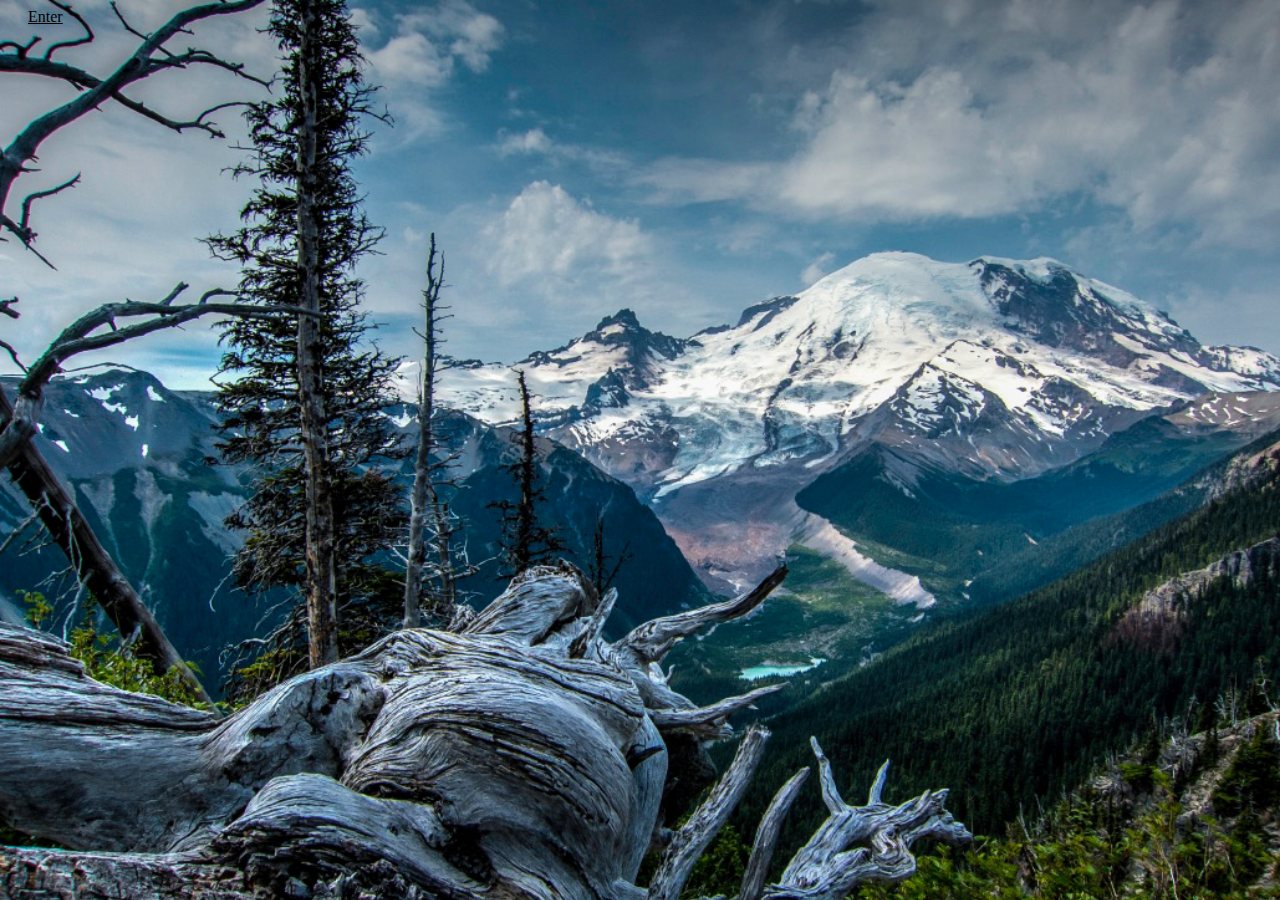
==== index.html @ efd0b964 "updates" ====
<!DOCTYPE html>
<html lang="en">
<head>
    <meta charset="UTF-8">
    <meta name="viewport" content="width=device-width, initial-scale=1.0">
    <meta http-equiv="X-UA-Compatible" content="ie=edge">
    <title>Document</title>
    <link rel="stylesheet" href="https://stackpath.bootstrapcdn.com/bootstrap/4.1.3/css/bootstrap.min.css" integrity="sha384-MCw98/SFnGE8fJT3GXwEOngsV7Zt27NXFoaoApmYm81iuXoPkFOJwJ8ERdknLPMO" crossorigin="anonymous">
	<!--Google Fonts-->
<link href="https://fonts.googleapis.com/css?family=Calligraffitti|Open+Sans+Condensed:300|Pompiere|Raleway" rel="stylesheet">
    <!--Font Awesome-->
 <link rel="stylesheet" href="https://use.fontawesome.com/releases/v5.6.0/css/all.css" integrity="sha384-aOkxzJ5uQz7WBObEZcHvV5JvRW3TUc2rNPA7pe3AwnsUohiw1Vj2Rgx2KSOkF5+h" crossorigin="anonymous">

    <link rel="stylesheet" href="./CSS/main.css">
</head>
<body background="Images/BG2.jpg">
  
      <!-- Header -->
	<a class="container text-center">
<a tabindex="0" class="btn btn-lg btn-outline-light align-content-center" href="Kates Portfolio.html"  role="button" data-toggle="popover" data-trigger="focus" title="Entrance to site" data-content="This button will take you to the about section of Kate's portfolio">Enter</a> </a>
   
      <!-- Footer Section -->
        <footer></footer>

    <script src="https://code.jquery.com/jquery-3.3.1.slim.min.js" integrity="sha384-q8i/X+965DzO0rT7abK41JStQIAqVgRVzpbzo5smXKp4YfRvH+8abtTE1Pi6jizo" crossorigin="anonymous"></script>
    <script src="https://cdnjs.cloudflare.com/ajax/libs/popper.js/1.14.3/umd/popper.min.js" integrity="sha384-ZMP7rVo3mIykV+2+9J3UJ46jBk0WLaUAdn689aCwoqbBJiSnjAK/l8WvCWPIPm49" crossorigin="anonymous"></script>
    <script src="https://stackpath.bootstrapcdn.com/bootstrap/4.1.3/js/bootstrap.min.js" integrity="sha384-ChfqqxuZUCnJSK3+MXmPNIyE6ZbWh2IMqE241rYiqJxyMiZ6OW/JmZQ5stwEULTy" crossorigin="anonymous"></script>
    <script src="./JS/Main.js"></script>
</body>
</html>
---- CSS/main.css ----
@import "variables.css";
@import "body.css";
@import "navbar.css";
@import "header.css";
@import "about.css";
@import "project.css";
@import "contact.css";
@import "footer.css";
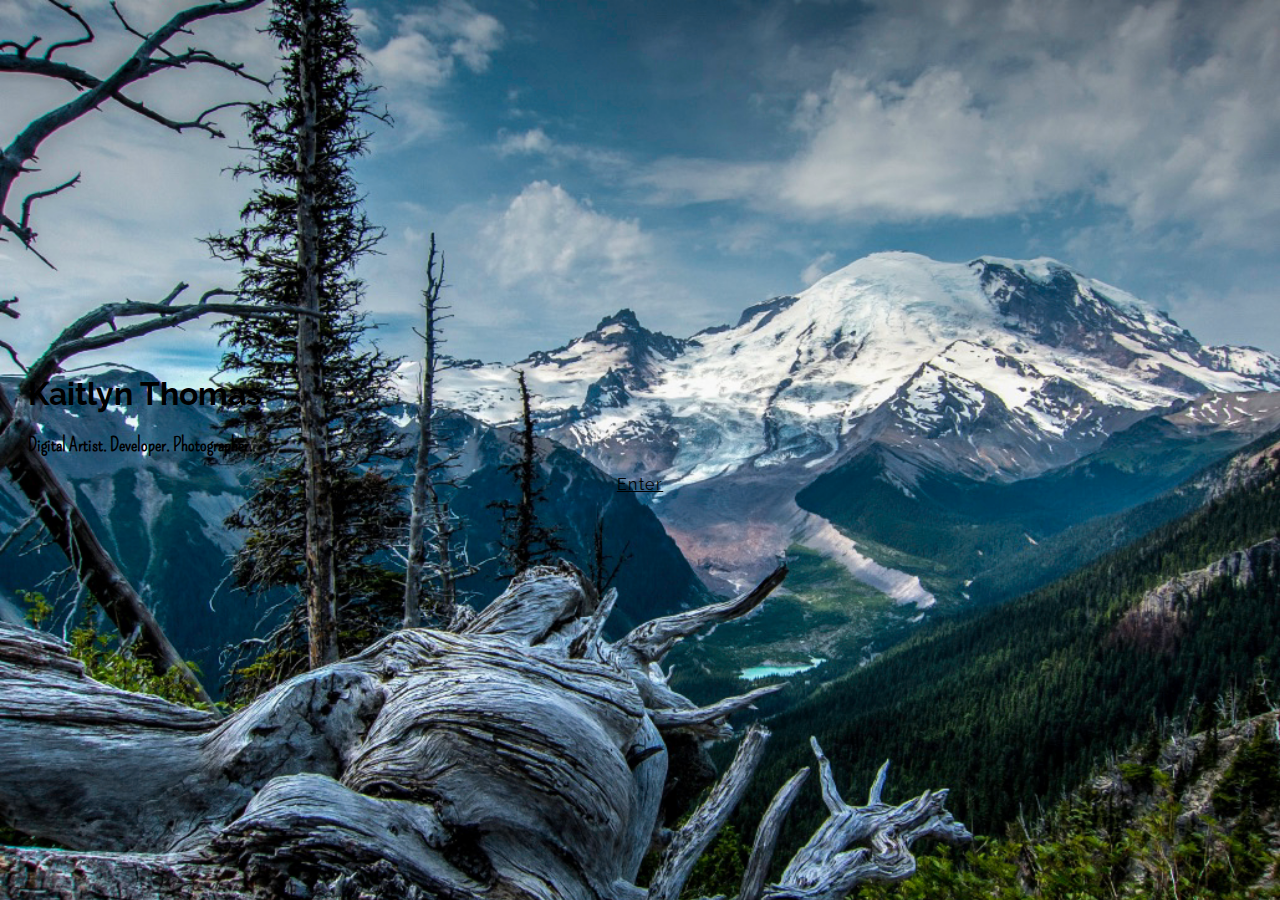
==== commit be26e000: "updated front page" ====
--- a/index.html
+++ b/index.html
@@ -14,11 +14,34 @@
     <link rel="stylesheet" href="./CSS/main.css">
 </head>
 <body background="Images/BG2.jpg">
-  
+	<h1></h1>
+	<h2></h2>
+
+	<br>
+	 <br>
+<br>
+	<br>
+	  <br>
+<br>
+	<br>
+	 <br>
+<br>
+	<br>
+		<br>
+	 <br>
+<br>
+	<br>
+		<br>
+	 <br>
+<br>
+	<br>
+		<h1 class="text-center text-light">Kaitlyn Thomas</h1>
+		<h3 class="text-center text-light">Digital Artist. Developer. Photographer.</h3>
       <!-- Header -->
+	<p class="text-center">
 	<a class="container text-center">
 <a tabindex="0" class="btn btn-lg btn-outline-light align-content-center" href="Kates Portfolio.html"  role="button" data-toggle="popover" data-trigger="focus" title="Entrance to site" data-content="This button will take you to the about section of Kate's portfolio">Enter</a> </a>
-   
+	</p>
       <!-- Footer Section -->
         <footer></footer>
 
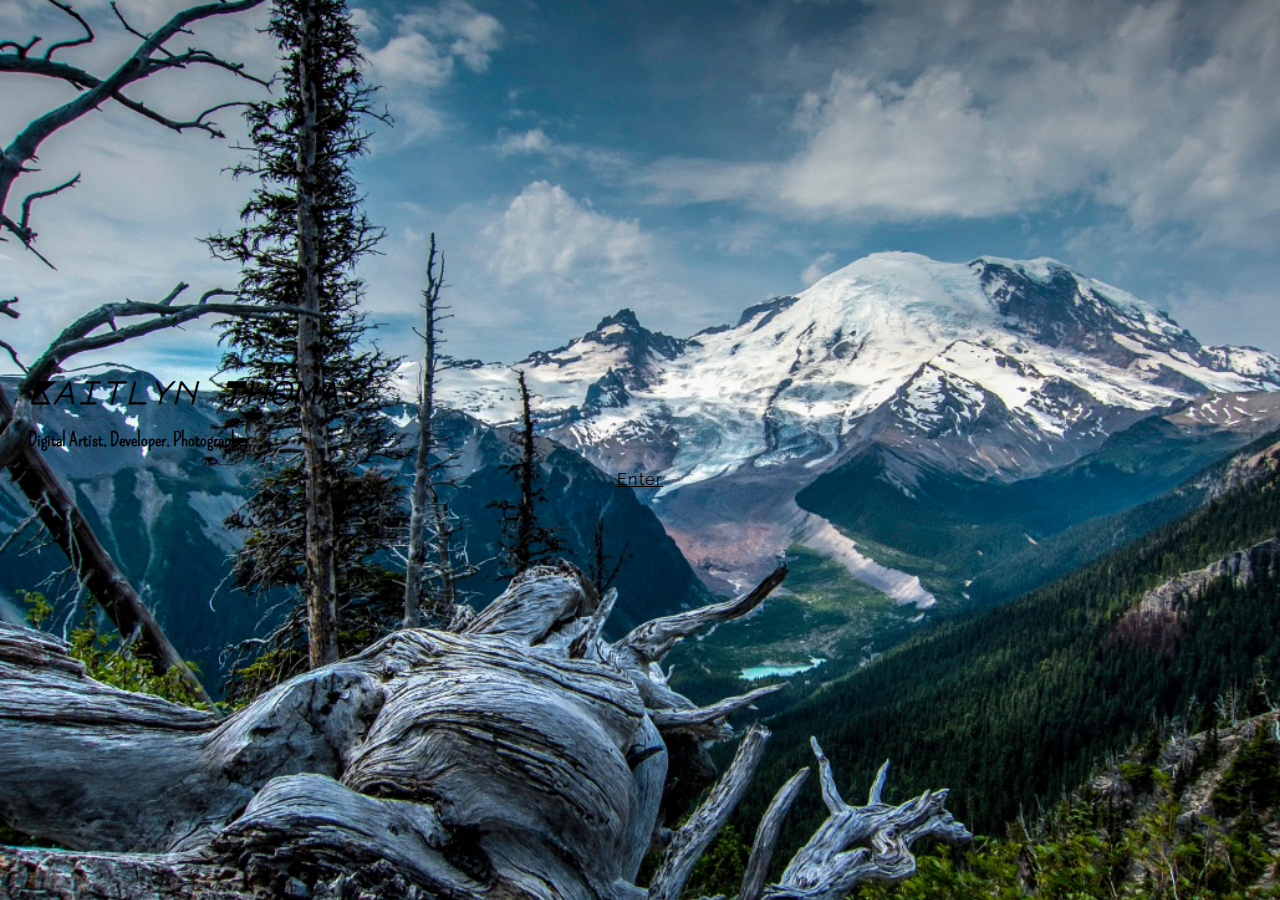
==== commit 554111ec: "background section updates" ====
--- a/index.html
+++ b/index.html
@@ -7,7 +7,7 @@
     <title>Document</title>
     <link rel="stylesheet" href="https://stackpath.bootstrapcdn.com/bootstrap/4.1.3/css/bootstrap.min.css" integrity="sha384-MCw98/SFnGE8fJT3GXwEOngsV7Zt27NXFoaoApmYm81iuXoPkFOJwJ8ERdknLPMO" crossorigin="anonymous">
 	<!--Google Fonts-->
-<link href="https://fonts.googleapis.com/css?family=Calligraffitti|Open+Sans+Condensed:300|Pompiere|Raleway" rel="stylesheet">
+<link href="https://fonts.googleapis.com/css?family=Major+Mono+Display|Open+Sans+Condensed:300|Pompiere|Raleway" rel="stylesheet">
     <!--Font Awesome-->
  <link rel="stylesheet" href="https://use.fontawesome.com/releases/v5.6.0/css/all.css" integrity="sha384-aOkxzJ5uQz7WBObEZcHvV5JvRW3TUc2rNPA7pe3AwnsUohiw1Vj2Rgx2KSOkF5+h" crossorigin="anonymous">
 
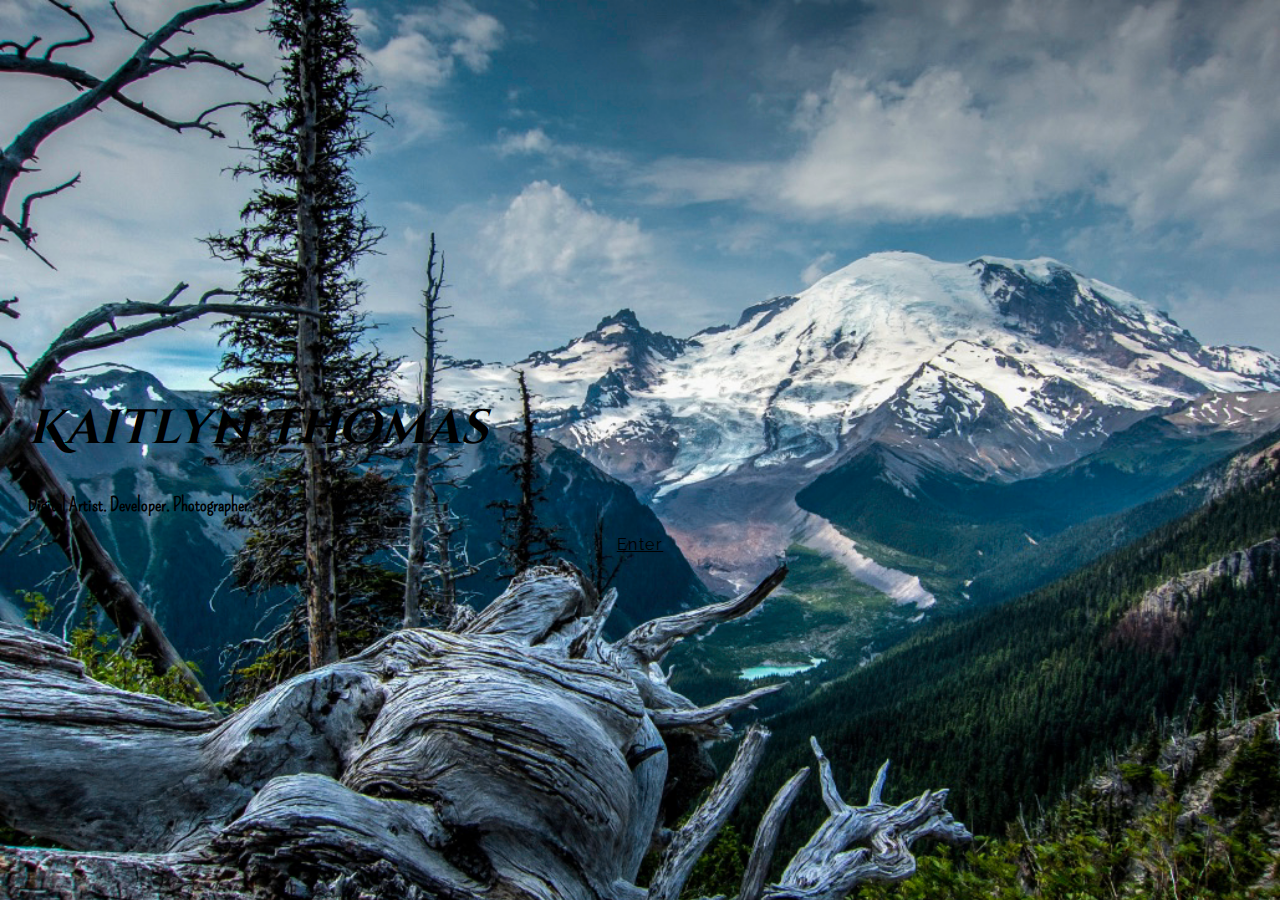
==== commit 5ac3c235: "updated fonts" ====
--- a/index.html
+++ b/index.html
@@ -7,7 +7,7 @@
     <title>Document</title>
     <link rel="stylesheet" href="https://stackpath.bootstrapcdn.com/bootstrap/4.1.3/css/bootstrap.min.css" integrity="sha384-MCw98/SFnGE8fJT3GXwEOngsV7Zt27NXFoaoApmYm81iuXoPkFOJwJ8ERdknLPMO" crossorigin="anonymous">
 	<!--Google Fonts-->
-<link href="https://fonts.googleapis.com/css?family=Major+Mono+Display|Open+Sans+Condensed:300|Pompiere|Raleway" rel="stylesheet">
+<link href="https://fonts.googleapis.com/css?family=Cinzel+Decorative|Open+Sans+Condensed:300|Pompiere|Raleway" rel="stylesheet">
     <!--Font Awesome-->
  <link rel="stylesheet" href="https://use.fontawesome.com/releases/v5.6.0/css/all.css" integrity="sha384-aOkxzJ5uQz7WBObEZcHvV5JvRW3TUc2rNPA7pe3AwnsUohiw1Vj2Rgx2KSOkF5+h" crossorigin="anonymous">
 
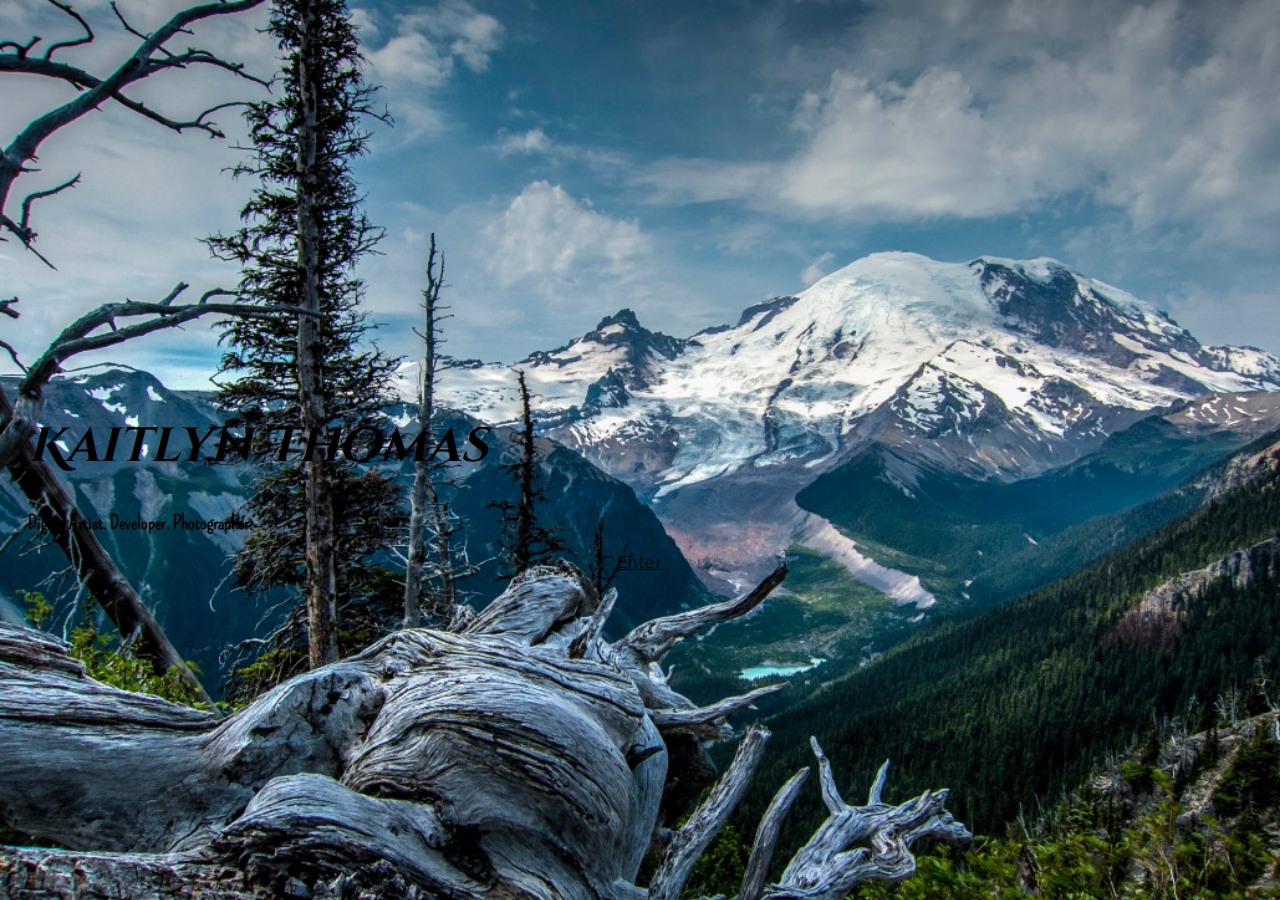
==== commit a62a7f2f: "new updates" ====
--- a/index.html
+++ b/index.html
@@ -35,6 +35,7 @@
 	 <br>
 <br>
 	<br>
+	<br>
 		<h1 class="text-center text-light">Kaitlyn Thomas</h1>
 		<h3 class="text-center text-light">Digital Artist. Developer. Photographer.</h3>
       <!-- Header -->
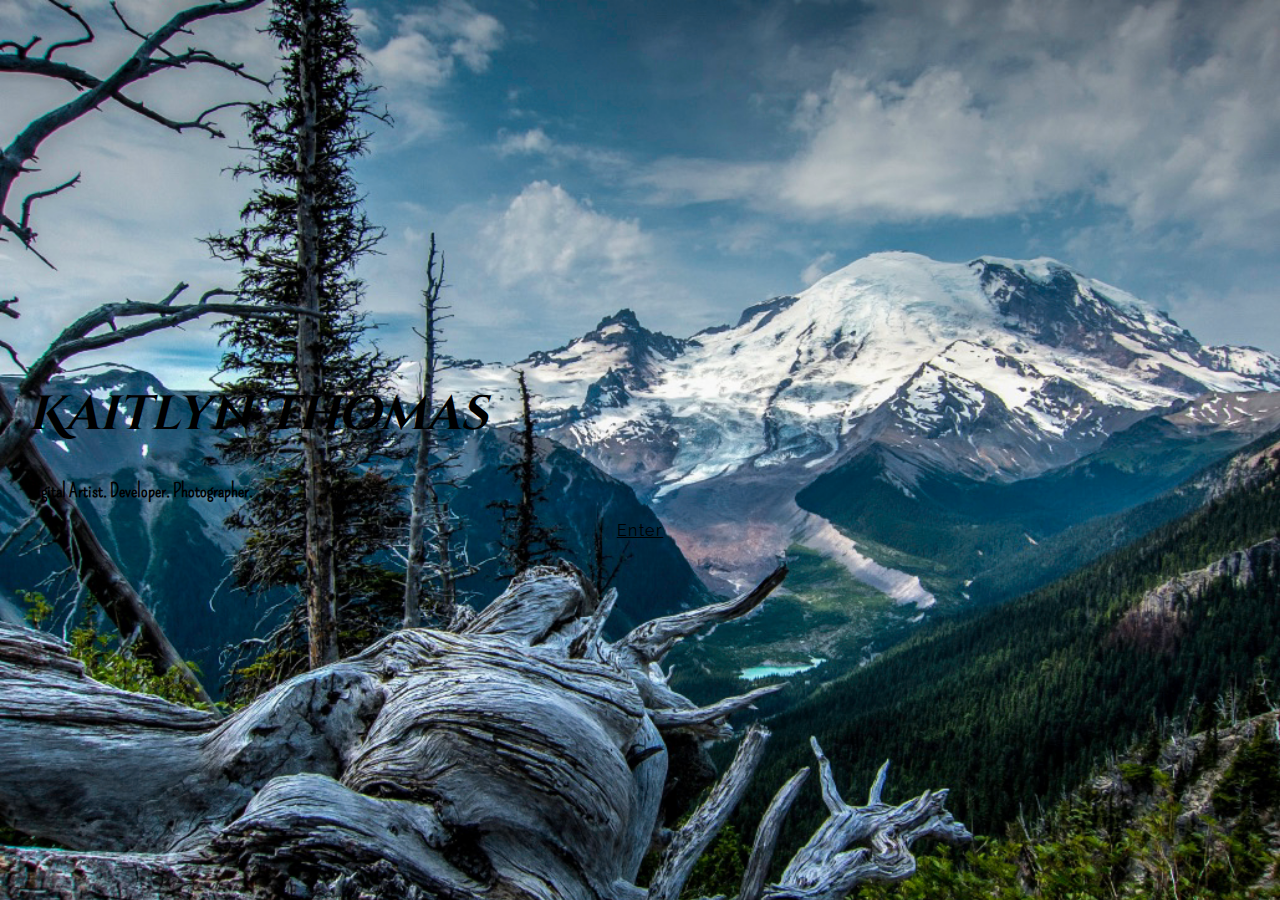
==== commit 01b25e8d: "update" ====
--- a/index.html
+++ b/index.html
@@ -14,8 +14,6 @@
     <link rel="stylesheet" href="./CSS/main.css">
 </head>
 <body background="Images/BG2.jpg">
-	<h1></h1>
-	<h2></h2>
 
 	<br>
 	 <br>
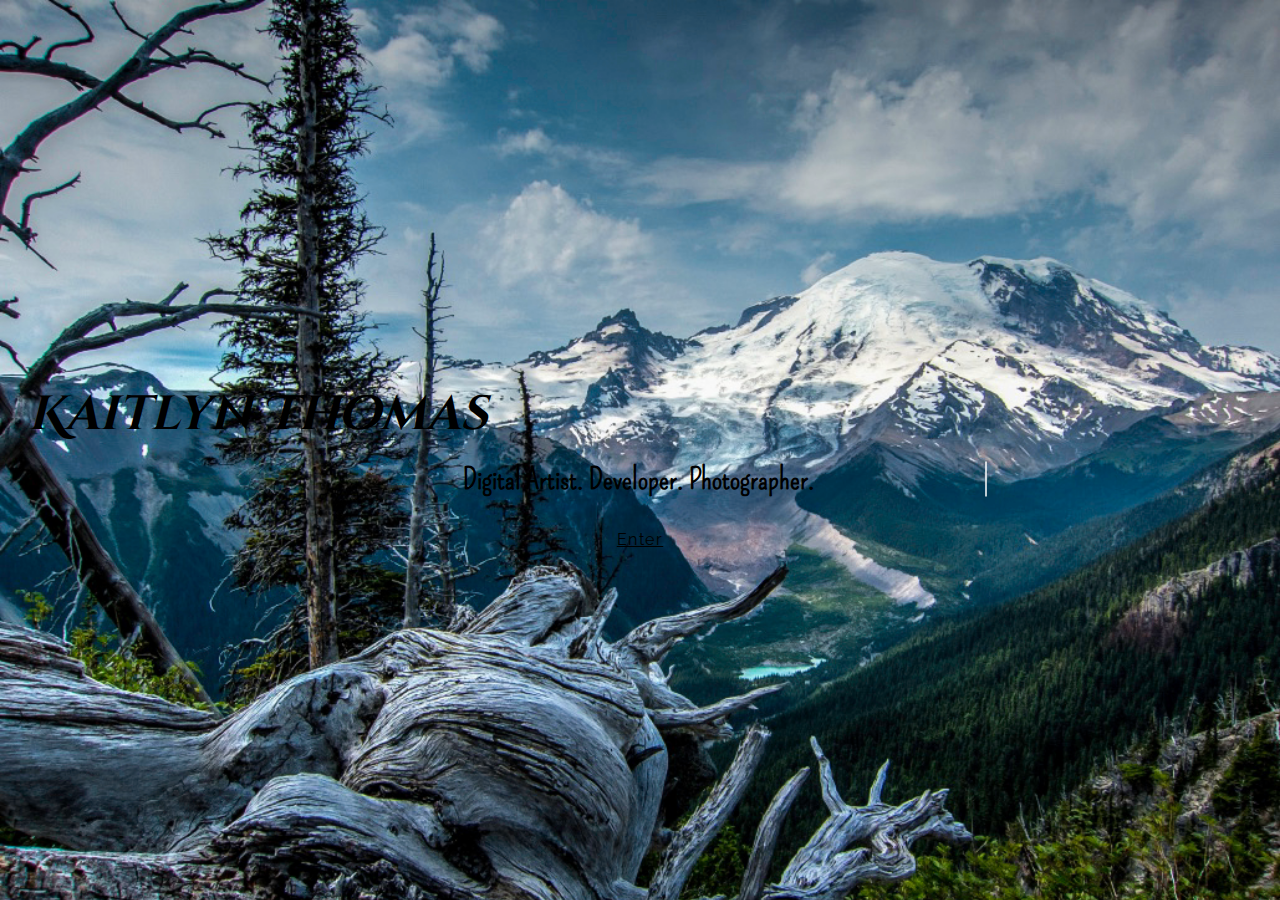
==== commit a21d4386: "added animation" ====
--- a/index.html
+++ b/index.html
@@ -35,7 +35,7 @@
 	<br>
 	<br>
 		<h1 class="text-center text-light">Kaitlyn Thomas</h1>
-		<h3 class="text-center text-light">Digital Artist. Developer. Photographer.</h3>
+		<h3 class="text-center text-light line-1 anim-typewriter">Digital Artist. Developer. Photographer.</h3>
       <!-- Header -->
 	<p class="text-center">
 	<a class="container text-center">
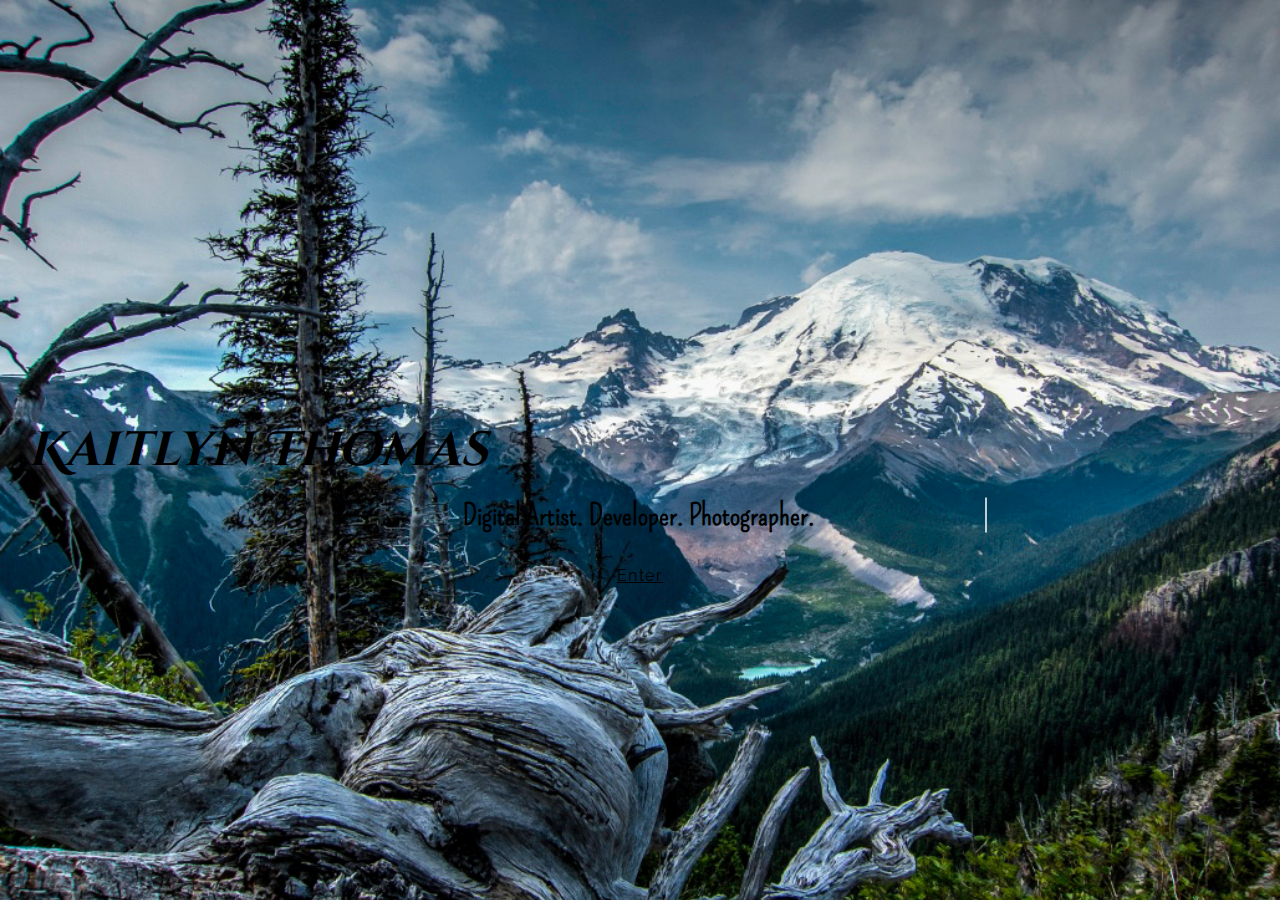
==== commit 9733c5bb: "adjusted main page font" ====
--- a/index.html
+++ b/index.html
@@ -34,6 +34,8 @@
 <br>
 	<br>
 	<br>
+	<br>
+	<br>
 		<h1 class="text-center text-light">Kaitlyn Thomas</h1>
 		<h3 class="text-center text-light line-1 anim-typewriter">Digital Artist. Developer. Photographer.</h3>
       <!-- Header -->
